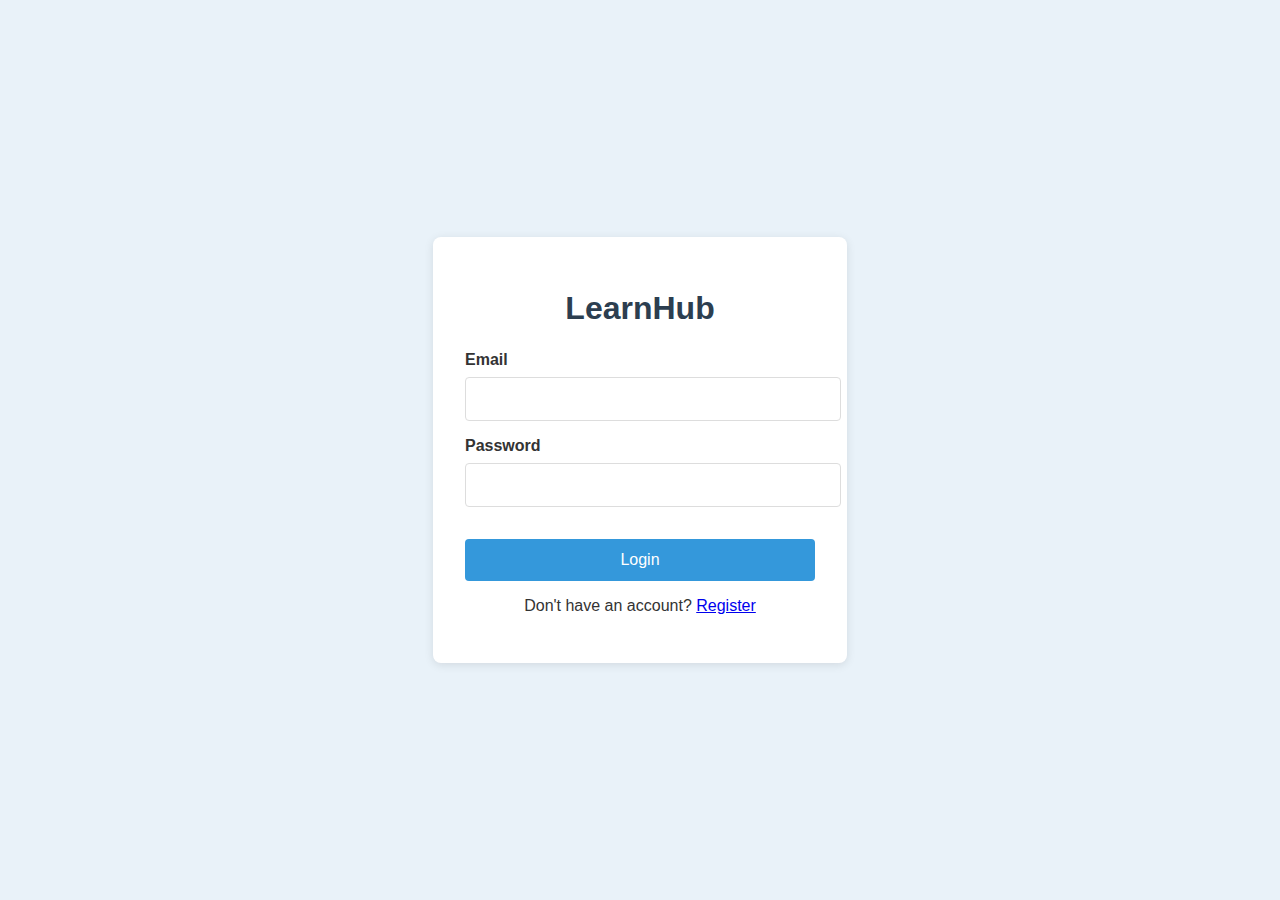
==== index.html @ 28c52a0e "Add files via upload" ====
<!DOCTYPE html>
<html lang="en">
<head>
    <meta charset="UTF-8">
    <meta name="viewport" content="width=device-width, initial-scale=1.0">
    <title>Login | LearnHub</title>
    <link rel="stylesheet" href="css/style.css">
</head>
<body>
    <div class="login-container">
        <div class="login-box">
            <h1>LearnHub</h1>
            <form id="loginForm">
                <div class="input-group">
                    <label for="email">Email</label>
                    <input type="email" id="email" required>
                </div>
                <div class="input-group">
                    <label for="password">Password</label>
                    <input type="password" id="password" required>
                </div>
                <button type="submit" class="login-btn">Login</button>
            </form>
            <p class="register-link">Don't have an account? <a href="#" id="showRegister">Register</a></p>
        </div>
    </div>
    <script src="js/auth.js"></script>
</body>
</html>
---- css/style.css ----
/* General Styles */
body {
    font-family: Arial, sans-serif;
    margin: 0;
    padding: 0;
    background-color: #f5f5f5;
    color: #333;
}

/* Login Page */
.login-container {
    display: flex;
    justify-content: center;
    align-items: center;
    height: 100vh;
    background-color: #e9f2f9;
}

.login-box {
    background: white;
    padding: 2rem;
    border-radius: 8px;
    box-shadow: 0 2px 10px rgba(0,0,0,0.1);
    width: 350px;
}

.login-box h1 {
    text-align: center;
    color: #2c3e50;
    margin-bottom: 1.5rem;
}

.input-group {
    margin-bottom: 1rem;
}

.input-group label {
    display: block;
    margin-bottom: 0.5rem;
    font-weight: bold;
}

.input-group input {
    width: 100%;
    padding: 0.75rem;
    border: 1px solid #ddd;
    border-radius: 4px;
    font-size: 1rem;
}

.login-btn {
    width: 100%;
    padding: 0.75rem;
    background-color: #3498db;
    color: white;
    border: none;
    border-radius: 4px;
    font-size: 1rem;
    cursor: pointer;
    margin-top: 1rem;
}

.register-link {
    text-align: center;
    margin-top: 1rem;
}

/* Dashboard */
.dashboard-header {
    display: flex;
    justify-content: space-between;
    align-items: center;
    padding: 1rem 2rem;
    background-color: #2c3e50;
    color: white;
}

.profile-section {
    position: relative;
    display: flex;
    align-items: center;
    gap: 0.5rem;
}

.profile-pic {
    width: 40px;
    height: 40px;
    border-radius: 50%;
    object-fit: cover;
}

.dropdown-content {
    display: none;
    position: absolute;
    right: 0;
    top: 100%;
    background-color: white;
    min-width: 120px;
    box-shadow: 0 2px 5px rgba(0,0,0,0.2);
    z-index: 1;
    border-radius: 4px;
}

.dropdown-content a {
    color: #333;
    padding: 0.5rem 1rem;
    text-decoration: none;
    display: block;
}

.dropdown-content a:hover {
    background-color: #f1f1f1;
}

.profile-section:hover .dropdown-content {
    display: block;
}

.dashboard-main {
    padding: 2rem;
}

.welcome-section h2 {
    color: #2c3e50;
    margin-bottom: 0.5rem;
}

.course-card {
    background: white;
    padding: 1.5rem;
    border-radius: 8px;
    margin-bottom: 1rem;
    box-shadow: 0 2px 5px rgba(0,0,0,0.1);
}

.course-meta {
    display: flex;
    gap: 1rem;
    margin: 0.5rem 0;
    color: #7f8c8d;
    font-size: 0.9rem;
}

.quiz-info {
    display: flex;
    justify-content: space-between;
    align-items: center;
    margin-top: 1rem;
    padding-top: 1rem;
    border-top: 1px solid #eee;
}

.quiz-btn {
    padding: 0.5rem 1rem;
    background-color: #3498db;
    color: white;
    border: none;
    border-radius: 4px;
    cursor: pointer;
}

/* Quiz Page */
.quiz-container {
    max-width: 800px;
    margin: 0 auto;
    padding: 2rem;
}

.quiz-header {
    display: flex;
    justify-content: space-between;
    align-items: center;
    margin-bottom: 2rem;
}

.back-btn {
    color: #3498db;
    text-decoration: none;
}

.question-container {
    background: white;
    padding: 1.5rem;
    border-radius: 8px;
    box-shadow: 0 2px 5px rgba(0,0,0,0.1);
}

.options-container {
    margin-top: 1.5rem;
}

.option {
    display: block;
    width: 100%;
    padding: 0.75rem;
    margin-bottom: 0.5rem;
    background: #f9f9f9;
    border: 1px solid #ddd;
    border-radius: 4px;
    cursor: pointer;
}

.option:hover {
    background: #eee;
}

.quiz-controls {
    margin-top: 1.5rem;
    text-align: right;
}

.next-btn, .submit-btn {
    padding: 0.75rem 1.5rem;
    background-color: #3498db;
    color: white;
    border: none;
    border-radius: 4px;
    cursor: pointer;
}

.hidden {
    display: none;
}
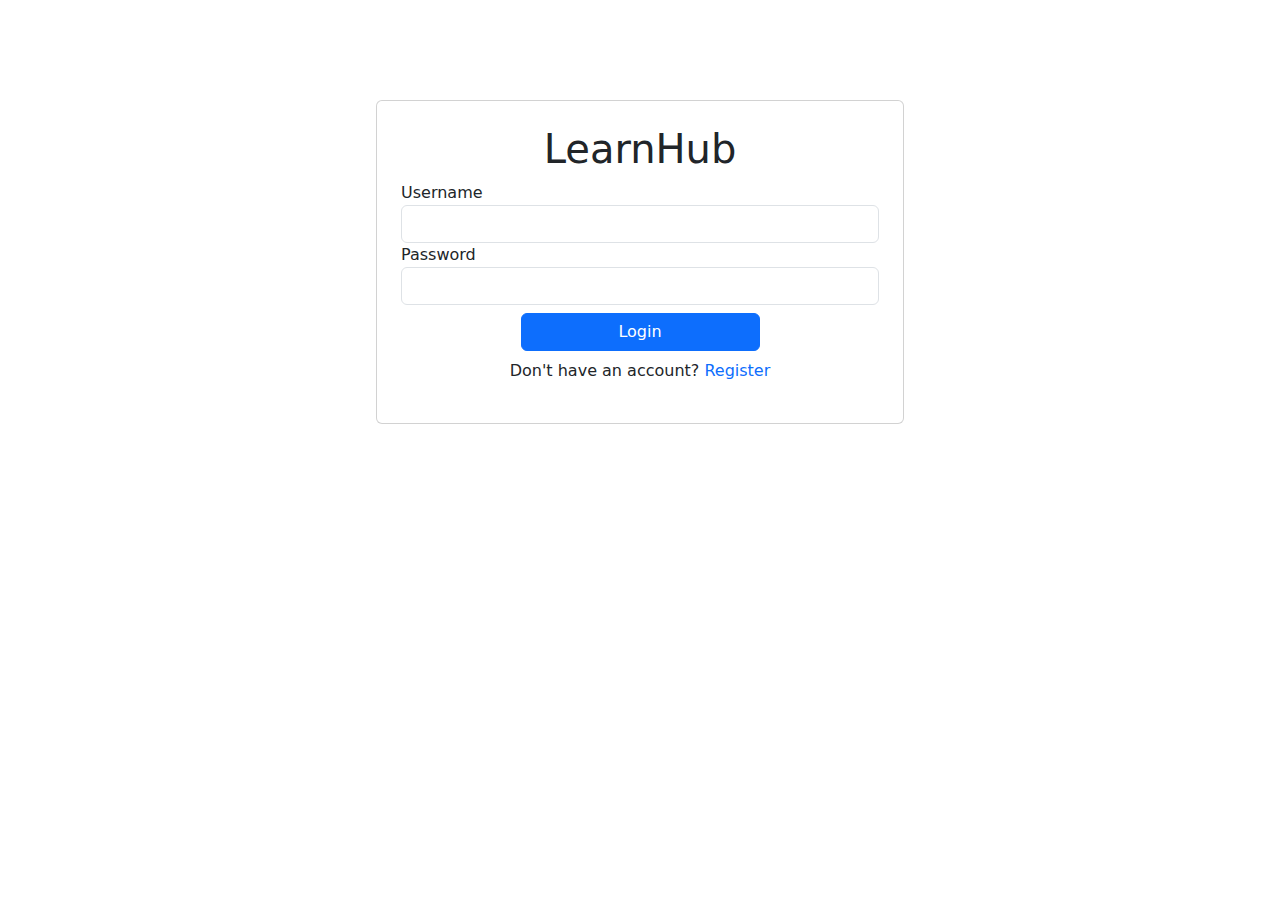
==== commit 920d2f1c: "Completed" ====
--- a/index.html
+++ b/index.html
@@ -4,26 +4,37 @@
     <meta charset="UTF-8">
     <meta name="viewport" content="width=device-width, initial-scale=1.0">
     <title>Login | LearnHub</title>
-    <link rel="stylesheet" href="css/style.css">
+    <!-- <link rel="stylesheet" href="css/style.css"> -->
+    <link rel="stylesheet" href="css/bootstrap.css">
 </head>
 <body>
-    <div class="login-container">
-        <div class="login-box">
-            <h1>LearnHub</h1>
+    <div class="container" style="margin-top: 100px;max-width:600px">
+        <div class="card p-4 m-4">
             <form id="loginForm">
-                <div class="input-group">
-                    <label for="email">Email</label>
-                    <input type="email" id="email" required>
+                <div class="form-group text-center">
+                    <h1>LearnHub</h1>
                 </div>
-                <div class="input-group">
+                <div class="form-group">
+                    <label for="username">Username</label>
+                    <input class="form-control" type="text" id="username" required>
+                </div>
+                <div class="form-group">
                     <label for="password">Password</label>
-                    <input type="password" id="password" required>
+                    <input class="form-control" type="password" id="password" required>
                 </div>
-                <button type="submit" class="login-btn">Login</button>
+                <div class="text-center my-2">
+                    <button type="submit" class="btn btn-primary col-12 col-md-6">Login</button>
+                </div>
+                <div class="text-center">
+                    <p class="register-link">Don't have an account? <a href="register.html" id="showRegister" style="text-decoration: none;">Register</a></p>
+                </div>
+                
             </form>
-            <p class="register-link">Don't have an account? <a href="#" id="showRegister">Register</a></p>
+            
         </div>
     </div>
-    <script src="js/auth.js"></script>
+    <script src="js/jquery-3.7.1.js"></script>
+    <script src="js/bootstrap.js"></script>
+    <script src="js/script.js"></script>
 </body>
 </html>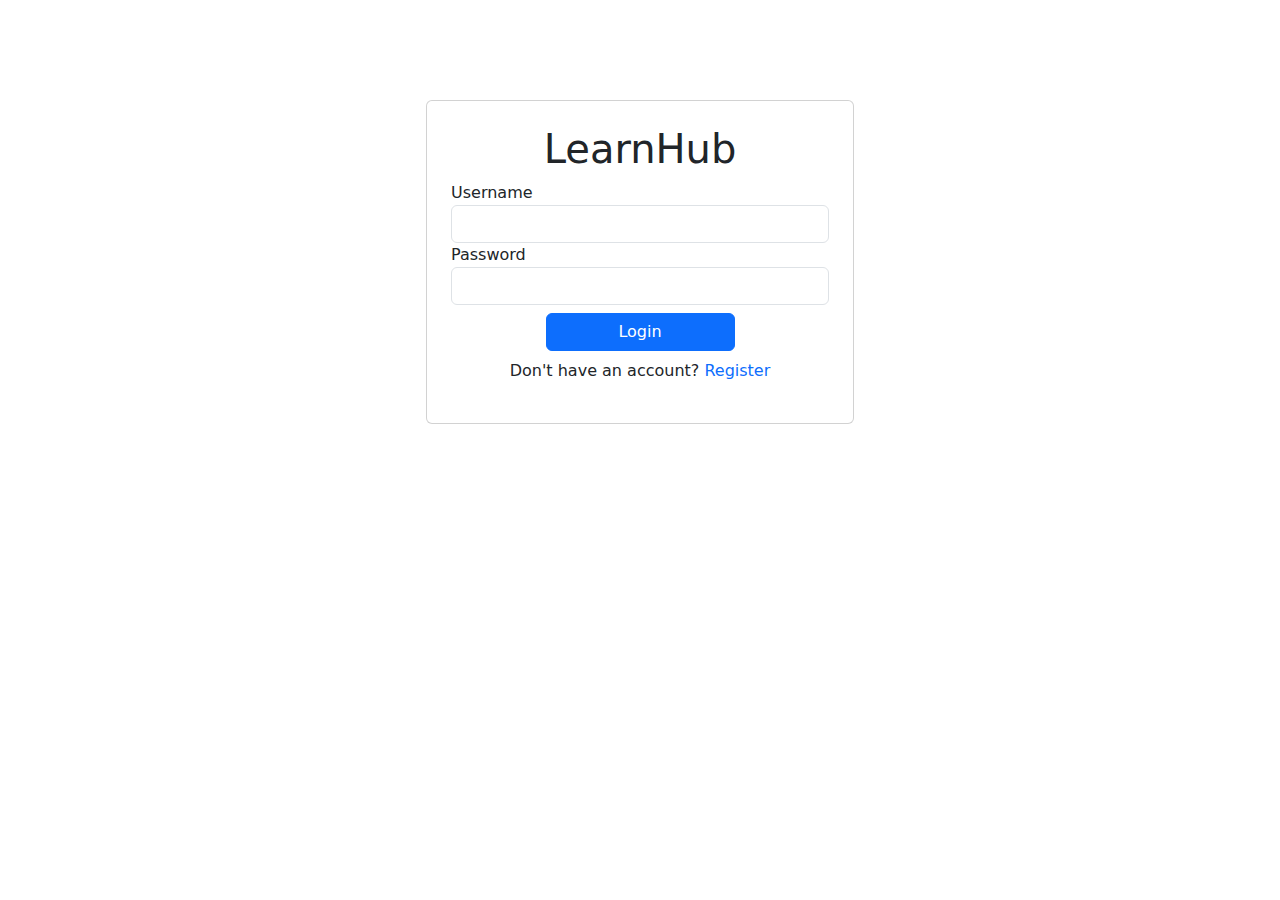
==== commit 01a43846: "Add blogs, add you later for yourself" ====
--- a/index.html
+++ b/index.html
@@ -8,7 +8,7 @@
     <link rel="stylesheet" href="css/bootstrap.css">
 </head>
 <body>
-    <div class="container" style="margin-top: 100px;max-width:600px">
+    <div class="container" style="margin-top: 100px;max-width:500px">
         <div class="card p-4 m-4">
             <form id="loginForm">
                 <div class="form-group text-center">
--- a/css/style.css
+++ b/css/style.css
@@ -73,6 +73,7 @@
     padding: 1rem 2rem;
     background-color: #2c3e50;
     color: white;
+    max-height: 80px;
 }
 
 .profile-section {
@@ -220,4 +221,57 @@
 
 .hidden {
     display: none;
-}+}
+
+
+.code-visual {
+    display: flex;
+    gap: 2rem;
+    margin: 2rem 0;
+}
+
+.html-structure {
+    flex: 1;
+    border: 2px solid #e0e0e0;
+    padding: 1rem;
+}
+
+.visual-guide {
+    max-width: 100%;
+    height: auto;
+}
+
+.element-grid {
+    display: grid;
+    grid-template-columns: repeat(auto-fit, minmax(200px, 1fr));
+    gap: 1rem;
+}
+
+.element-card {
+    border: 1px solid #ddd;
+    padding: 1rem;
+    text-align: center;
+}
+
+.interactive-demo {
+    margin: 2rem 0;
+    background: #f5f5f5;
+    padding: 1.5rem;
+}
+
+.editor-panel {
+    display: grid;
+    grid-template-columns: 1fr 1fr;
+    gap: 1rem;
+}
+
+#html-editor {
+    width: 100%;
+    height: 150px;
+    padding: 0.5rem;
+}
+
+.preview-pane {
+    border: 1px solid #ccc;
+    padding: 1rem;
+}
